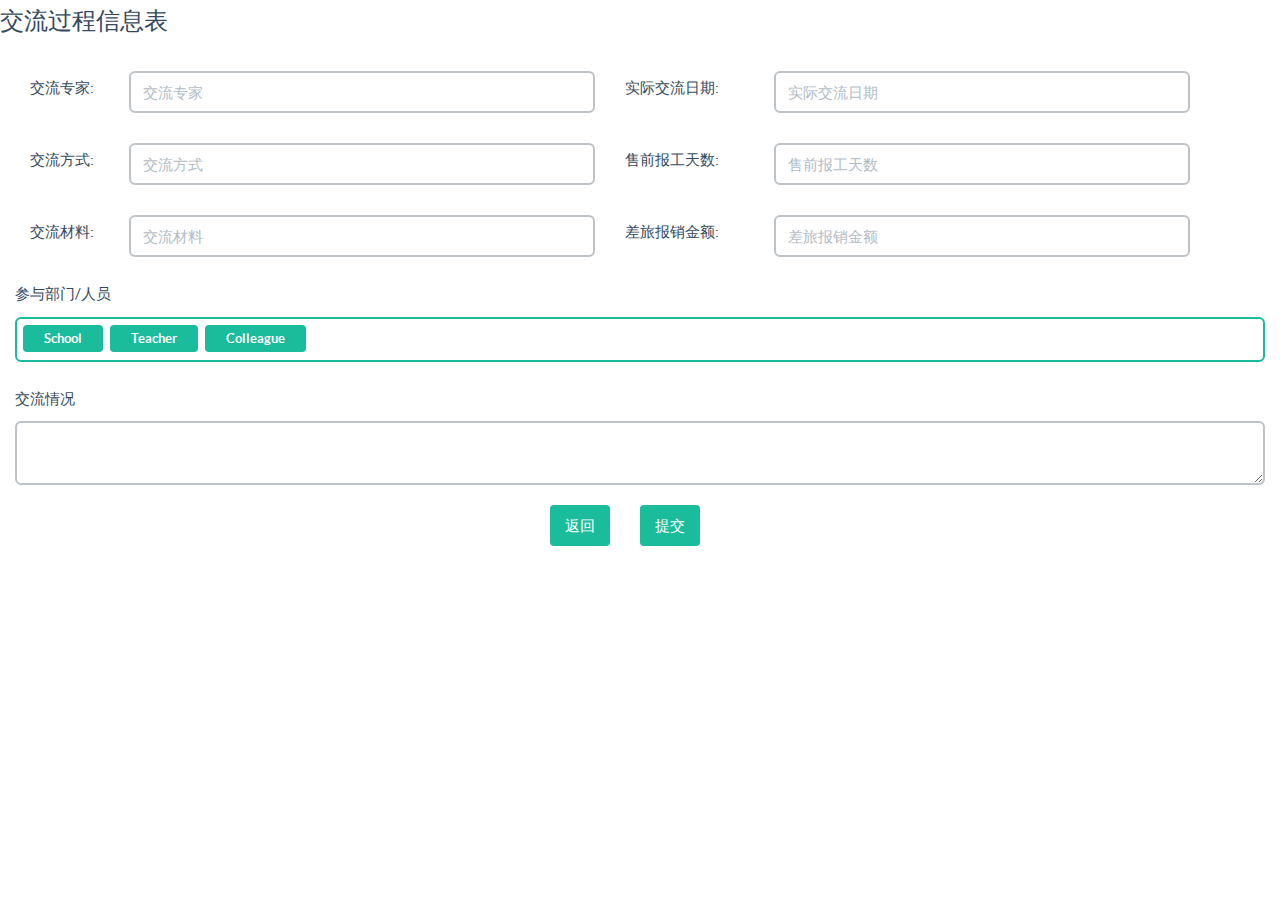
==== src/main/resources/static/addInMsg.html @ 0da8d1ad "1" ====
<!DOCTYPE html>
<html>

	<head>
		<meta charset="utf-8">
		<title>DCitsSM</title>
		<meta name="viewport" content="width=device-width, initial-scale=1.0">

		<!-- Loading Bootstrap -->
		<link href="css/vendor/bootstrap/css/bootstrap.min.css" rel="stylesheet">

		<!-- Loading Flat UI -->
		<link href="css/flat-ui.min.css" rel="stylesheet">
		<link href="css/demo.css" rel="stylesheet">
	</head>

	<body>
		<form class="">
			<div id="legend" class="">
				<legend class="">交流过程信息表</legend>
			</div>

			<div class="col-md-12" style="padding-top: 10px;">
				<div class="form-group col-md-6 row">
					<div class="col-md-2">
					    <label class="control-label">交流专家:</label>
					</div>
				    <div class="col-md-10">
						<input name="discussProficient" type="text" class="form-control inpu" placeholder="交流专家">								    	
				   </div>
				</div>
				<div class="form-group col-md-6 row">
					<div class="col-md-3">
					    <label class="control-label">实际交流日期:</label>
					</div>
				    <div class="col-md-9">
						<input name="discussTime" type="text" class="form-control" placeholder="实际交流日期">								    	
				   </div>
				</div>
			</div>
			<div class="col-md-12" style="padding-top: 10px;">
				<div class="form-group col-md-6 row">
					<div class="col-md-2">
					    <label class="control-label">交流方式:</label>
					</div>
				    <div class="col-md-10">
						<input name="discussWay" type="text" class="form-control inpu" placeholder="交流方式">								    	
				   </div>
				</div>
				<div class="form-group col-md-6 row">
					<div class="col-md-3">
					    <label class="control-label">售前报工天数:</label>
					</div>
				    <div class="col-md-9">
						<input name="preSalesDays" type="text" class="form-control" placeholder="售前报工天数">								    	
				   </div>
				</div>
			</div>
			<div class="col-md-12" style="padding-top: 10px;">
				<div class="form-group col-md-6 row">
					<div class="col-md-2">
					    <label class="control-label">交流材料:</label>
					</div>
				    <div class="col-md-10">
						<input name="discussFile" type="text" class="form-control inpu" placeholder="交流材料">								    	
				   </div>
				</div>
				<div class="form-group col-md-6 row">
					<div class="col-md-3">
					    <label class="control-label">差旅报销金额:</label>
					</div>
				    <div class="col-md-9">
						<input name="reimbursementAmount" type="text" class="form-control" placeholder="差旅报销金额">								    	
				   </div>
				</div>
			</div>
			<div class="control-group col-md-12">
				<div class="form-group">
					<label class="control-label">参与部门/人员</label>
		          	<div class="tagsinput-primary">
		            	<input name="tagsinput" class="tagsinput" data-role="tagsinput" value="School, Teacher, Colleague" />
		          	</div>
			
				</div>
			</div>
			<div class="control-group col-md-12">
				<div class="form-group">
					<label class="control-label">交流情况</label>
					<div class="controls">
						<div class="textarea">
							<textarea name="discussResult" type="" class="form-control"> </textarea>
						</div>
					</div>					
				</div>
			</div>
			<div class="control-group col-md-12 row">
				<div class="col-md-6" style="text-align: right;">
					<button class="btn btn-primary">返回</button>
				</div>
				<div class="col-md-6">
					<button class="btn btn-primary">提交</button>
				</div>
			</div>
		</form>
		<!-- jQuery (necessary for Flat UI's JavaScript plugins) -->
		<script src="js/vendor/jquery.min.js"></script>
		<!-- Include all compiled plugins (below), or include individual files as needed -->
		<script src="js/vendor/video.js"></script>
		<script src="js/flat-ui.min.js"></script>
		<script src="js/application.js"></script>
	</body>

</html>
---- src/main/resources/static/css/demo.css ----
/* Prettyfy Theme */
.prettyprint {
  background-color: #F7F7F9;
  font-family: Menlo, 'Bitstream Vera Sans Mono', 'DejaVu Sans Mono', Monaco, Consolas, monospace;
  border: 2px solid #E1E1E8;
  padding: 15px 21px;
}
.pln {
  color: #333333;
}
@media screen {
  .str {
    color: #dd1144;
  }
  .kwd {
    color: #333333;
  }
  .com {
    color: #999988;
  }
  .typ {
    color: #445588;
  }
  .lit {
    color: #445588;
  }
  .pun {
    color: #333333;
  }
  .opn {
    color: #333333;
  }
  .clo {
    color: #333333;
  }
  .tag {
    color: navy;
  }
  .atn {
    color: teal;
  }
  .atv {
    color: #dd1144;
  }
  .dec {
    color: #333333;
  }
  .var {
    color: teal;
  }
  .fun {
    color: #990000;
  }
}
@media print, projection {
  .str {
    color: #006600;
  }
  .kwd {
    color: #006;
    font-weight: bold;
  }
  .com {
    color: #600;
    font-style: italic;
  }
  .typ {
    color: #404;
    font-weight: bold;
  }
  .lit {
    color: #004444;
  }
  .pun,
  .opn,
  .clo {
    color: #444400;
  }
  .tag {
    color: #006;
    font-weight: bold;
  }
  .atn {
    color: #440044;
  }
  .atv {
    color: #006600;
  }
}
/* Specify class=linenums on a pre to get line numbering */
ol.linenums {
  margin-top: 0;
  margin-bottom: 0;
}
.container {
  width: 970px !important;
}
.demo-headline {
  padding: 73px 0 110px;
  text-align: center;
}
.demo-logo {
  font: 900 90px/100px "Helvetica Neue", Helvetica, Arial, sans-serif;
  letter-spacing: -2px;
  margin: 10px 0;
}
.demo-logo .logo {
  background: url(../img/demo/logo-mask.png) center 0 no-repeat;
  background-size: 236px 181px;
  height: 181px;
  margin: 0 auto 26px;
  overflow: hidden;
  text-indent: -9999em;
  width: 236px;
}
.demo-logo small {
  color: rgba(52, 73, 94, 0.3);
  display: block;
  font-size: 22px;
  font-weight: 700;
  letter-spacing: 0;
  padding-top: 5px;
}
.demo-row {
  margin-bottom: 20px;
}
.demo-row .demo-heading-note,
.demo-row .demo-text-note {
  display: block;
  width: 260px;
  position: absolute;
  bottom: 10px;
  left: 0;
  font-size: 13px;
  line-height: 13px;
  color: #c0c1c2;
  font-weight: 400;
}
.demo-row .demo-text-note {
  bottom: auto;
  top: 10px;
}
.demo-row.typography-row .demo-content {
  float: none;
  width: auto;
  clear: both;
}
.demo-row.typography-row .demo-type-example {
  padding-left: 25%;
  margin-bottom: 40px;
  position: relative;
}
.demo-section-title {
  font: 900 32px/40px "Helvetica Neue", Helvetica, Arial, sans-serif;
  margin: 10px 0;
}
.demo-panel-title {
  padding-top: 20px;
  margin: 2px 0 20px;
  font: bold 23px/40px "Helvetica Neue", Helvetica, Arial, sans-serif;
}
.demo-panel-title small {
  color: #798795;
  font-size: inherit;
  font-weight: 400;
}
.demo-navigation {
  margin-bottom: -4px;
  margin-top: -10px;
}
.demo-pager {
  margin-top: -20px;
}
.demo-tooltips {
  height: 126px;
}
.demo-tooltips .tooltip {
  left: -8px !important;
  position: relative !important;
  top: -8px !important;
}
.demo-headings {
  margin-bottom: 12px;
}
.demo-tiles {
  margin-bottom: 46px;
}
.demo-icons {
  font-size: 32px;
  margin-left: -20px;
  padding-left: 20px;
}
.demo-icons .demo-content {
  margin: 0 0 0 -35px;
}
.demo-icons .demo-content > span {
  display: inline-block;
  margin: 0 0 32px 35px;
  width: 24px;
  font-size: 24px;
}
.demo-icons-tooltip {
  bottom: 0;
  color: #c2c8cf;
  font-size: 12px;
  left: 100%;
  margin-left: 0 !important;
  position: absolute;
  width: 80px;
}
.demo-illustrations .demo-content {
  margin: 0 0 0 -40px;
  padding-top: 20px;
}
.demo-illustrations .demo-content:before,
.demo-illustrations .demo-content:after {
  content: " ";
  display: table;
}
.demo-illustrations .demo-content:after {
  clear: both;
}
.demo-illustrations .demo-content > div {
  float: left;
  width: 100px;
  height: 100px;
  line-height: 100px;
  margin: 0 0 40px 40px;
  text-align: center;
}
.demo-illustrations img {
  display: inline-block;
  max-height: 100px;
  max-width: 100px;
  vertical-align: middle;
}
.demo-samples {
  margin-bottom: 46px;
}
.demo-download-section {
  float: none;
  margin: 0 auto;
  padding: 60px 0 90px 20px;
  text-align: center;
}
.demo-download-section [class*='fui-'] {
  margin: 3px 0 -3px;
}
.demo-download {
  background-color: #ebedef;
  height: 190px;
  margin: 0 auto 32px;
  padding: 40px 28px 30px 32px;
  text-align: center;
  width: 190px;
  border-radius: 50%;
}
.demo-download img {
  height: 104px;
  width: 82px;
}
.demo-download-text {
  font-size: 15px;
  padding: 20px 0;
  text-align: center;
}
.demo-text-box a:hover {
  color: #1abc9c;
}
.demo-browser {
  background: #2c3e50 url(../img/demo/browser.png) 0 0 no-repeat;
  background-size: 659px 42px;
  color: #ffffff;
  margin: 0 41px 140px 0;
  padding-top: 42px;
  border-radius: 0 0 6px 6px;
}
.demo-browser-side {
  float: left;
  padding: 22px 20px;
  width: 151px;
}
.demo-browser-side > h5 {
  font-size: 16px;
  margin-top: 4px;
  margin-bottom: 3px;
  text-transform: none;
  font-weight: 400;
}
.demo-browser-side > h6 {
  font-size: 11px;
  font-weight: 300;
  line-height: 18px;
  margin-top: 3px;
  text-transform: none;
  -webkit-font-smoothing: subpixel-antialiased;
}
.demo-browser-author {
  background: url(../img/demo/browser-author.jpg) center no-repeat;
  border: 3px solid #ffffff;
  display: block;
  height: 84px;
  margin: 0 auto;
  width: 84px;
  border-radius: 50%;
}
.demo-browser-action {
  padding: 30px 0 12px;
}
.demo-browser-action > .btn {
  padding: 7px 0 8px 11px !important;
  text-align: left;
  border-radius: 3px;
}
.demo-browser-action > .btn > [class^="fui-"] {
  margin-right: 12px;
  position: relative;
  top: 1px;
}
.demo-browser-content {
  background-color: #34495e;
  overflow: hidden;
  padding: 21px 0 0 20px;
  border-radius: 0 0 6px;
}
.demo-browser-content > img {
  border: 6px solid #ffffff;
  float: left;
  margin: 0 15px 20px 0;
  width: 146px;
}
@media only screen and (-webkit-min-device-pixel-ratio: 2), only screen and (-webkit-min-device-pixel-ratio: 1.5), only screen and (-moz-min-device-pixel-ratio: 2), only screen and (-o-min-device-pixel-ratio: 3/2), only screen and (-o-min-device-pixel-ratio: 2/1), only screen and (min--moz-device-pixel-ratio: 1.5), only screen and (min-device-pixel-ratio: 1.5), only screen and (min-device-pixel-ratio: 2) {
  .logo {
    background-image: url(../img/demo/logo-mask-2x.png);
  }
  .demo-browser {
    background-image: url(../img/demo/browser-2x.png);
  }
}
.demo-swatches-row [class*="col"] {
  float: left;
  min-height: 1px;
}
.demo-swatches-row .swatches-col {
  width: 800px;
  margin-left: -5px;
}
.demo-swatches-row .swatches-desc-col {
  width: 140px;
  margin-left: 20px;
}
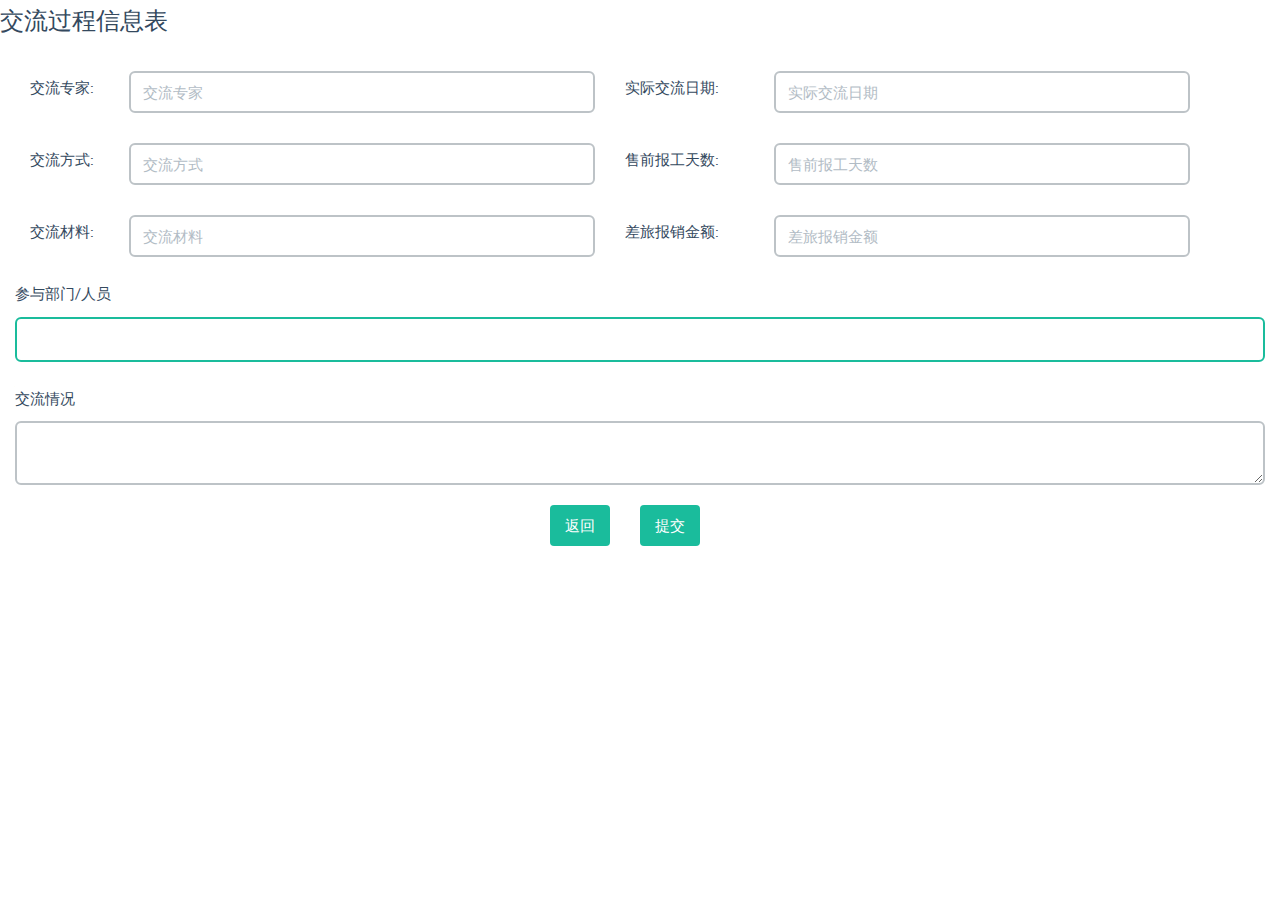
==== commit 40b3cd62: "111" ====
--- a/src/main/resources/static/addInMsg.html
+++ b/src/main/resources/static/addInMsg.html
@@ -34,7 +34,7 @@
 					    <label class="control-label">实际交流日期:</label>
 					</div>
 				    <div class="col-md-9">
-						<input name="discussTime" type="text" class="form-control" placeholder="实际交流日期">								    	
+						<input name="discussTime" type="text" class="form-control" placeholder="实际交流日期">
 				   </div>
 				</div>
 			</div>
@@ -44,7 +44,7 @@
 					    <label class="control-label">交流方式:</label>
 					</div>
 				    <div class="col-md-10">
-						<input name="discussWay" type="text" class="form-control inpu" placeholder="交流方式">								    	
+						<input name="discussWay" type="text" class="form-control inpu" placeholder="交流方式">					    							    	
 				   </div>
 				</div>
 				<div class="form-group col-md-6 row">
@@ -78,7 +78,7 @@
 				<div class="form-group">
 					<label class="control-label">参与部门/人员</label>
 		          	<div class="tagsinput-primary">
-		            	<input name="tagsinput" class="tagsinput" data-role="tagsinput" value="School, Teacher, Colleague" />
+		            	<input name="apartmentPerson" class="tagsinput" data-role="tagsinput" value="" />
 		          	</div>
 			
 				</div>
@@ -88,17 +88,17 @@
 					<label class="control-label">交流情况</label>
 					<div class="controls">
 						<div class="textarea">
-							<textarea name="discussResult" type="" class="form-control"> </textarea>
+							<textarea id="discussResult" type="" class="form-control"> </textarea>
 						</div>
 					</div>					
 				</div>
 			</div>
 			<div class="control-group col-md-12 row">
 				<div class="col-md-6" style="text-align: right;">
-					<button class="btn btn-primary">返回</button>
+					<button class="btn btn-primary" onclick="javascript:history.back(-1);return false;">返回</button>
 				</div>
 				<div class="col-md-6">
-					<button class="btn btn-primary">提交</button>
+					<button class="btn btn-primary" id="alterInMsgOK">提交</button>
 				</div>
 			</div>
 		</form>
@@ -108,6 +108,78 @@
 		<script src="js/vendor/video.js"></script>
 		<script src="js/flat-ui.min.js"></script>
 		<script src="js/application.js"></script>
+		<script type="text/javascript">
+			$.ajax({
+		    	url : "/aboutMe",
+		    	type : "GET",
+		    	dataType : "json",
+		    	success : function(result){
+		    		$("input[name='discussProficient']").val(result.name);
+		    	},
+		    	error : function(result){
+		    		alert(result);
+		    	}
+			});
+		</script>
+		<script type="text/javascript">
+			function getQueryString(name) { 
+		        var reg = new RegExp("(^|&)" + name + "=([^&]*)(&|$)", "i"); 
+		        var r = window.location.search.substr(1).match(reg); 
+		        if (r != null) return unescape(r[2]); 
+		        return null; 
+		    }  
+			$("#alterInMsgOK").click(function(e){
+				//阻止表单提交
+				e.preventDefault();
+				$.ajax({
+			    	url : "/alterInMsg",
+			    	type : "POST",
+			    	dataType : "json",
+			    	data : {
+			    		"sid" : getQueryString('inMsgSid'),
+			    		"discussProficient" : $("input[name='discussProficient']").val(),
+			    		"discussTime" : $("input[name='discussTime']").val(),
+			    		"discussWay" : $("input[name='discussWay']").val(),
+			    		"preSalesDays" : $("input[name='preSalesDays']").val(),
+			    		"discussFile" : $("input[name='discussFile']").val(),
+			    		"reimbursementAmount" : $("input[name='reimbursementAmount']").val(),
+			    		"apartmentPerson" : $("input[name='apartmentPerson']").val(),
+			    		"discussResult" : $("#discussResult").val()
+			    	},
+			    	success : function(result){
+			    		$(location).attr('href', 'inMsgManager.html');
+			    	},
+			    	error : function(result){
+			    		alert(JSON.stringify(result));
+			    	}
+				});
+			});
+
+			$(document).ready(function(){
+				$.ajax({
+			    	url : "/getInMsg",
+			    	type : "GET",
+			    	dataType : "json",
+			    	data : {
+			    		"sid" : getQueryString('inMsgSid')
+			    	},
+			    	success : function(result){
+			    		$("input[name='discussProficient']").val(result.discussProficient);
+			    		$("input[name='discussTime']").val(result.discussTime);
+			    		$("input[name='discussWay']").val(result.discussWay);
+			    		$("input[name='preSalesDays']").val(result.preSalesDays);
+			    		$("input[name='discussFile']").val(result.discussFile);
+			    		$("input[name='reimbursementAmount']").val(result.reimbursementAmount);
+			    		$("input[name='apartmentPerson']").tagsinput('add', result.apartmentPerson);
+			    		$("#discussResult").val(result.discussResult);
+			    	},
+			    	error : function(result){
+			    		alert("getInMsg:" + JSON.stringify(result));
+			    	}
+				});
+			});
+		
+		</script>
 	</body>
 
 </html>